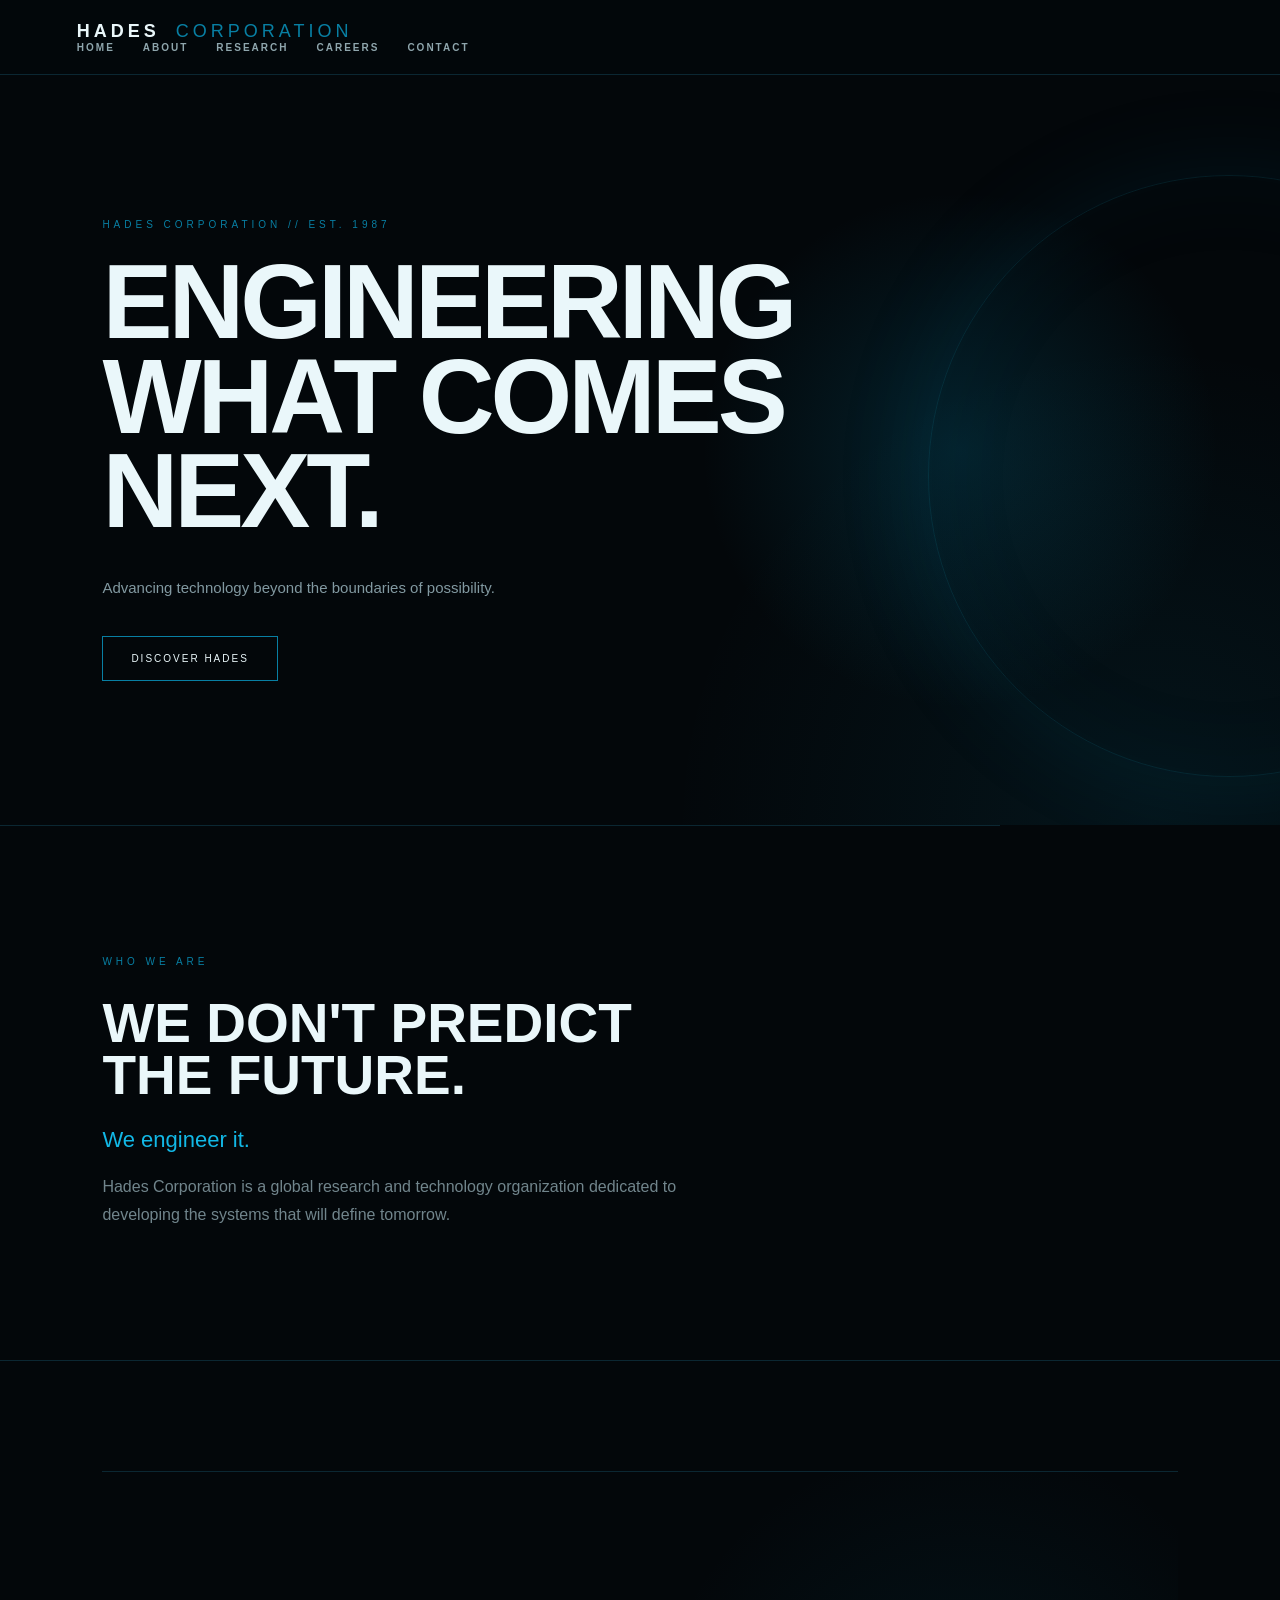
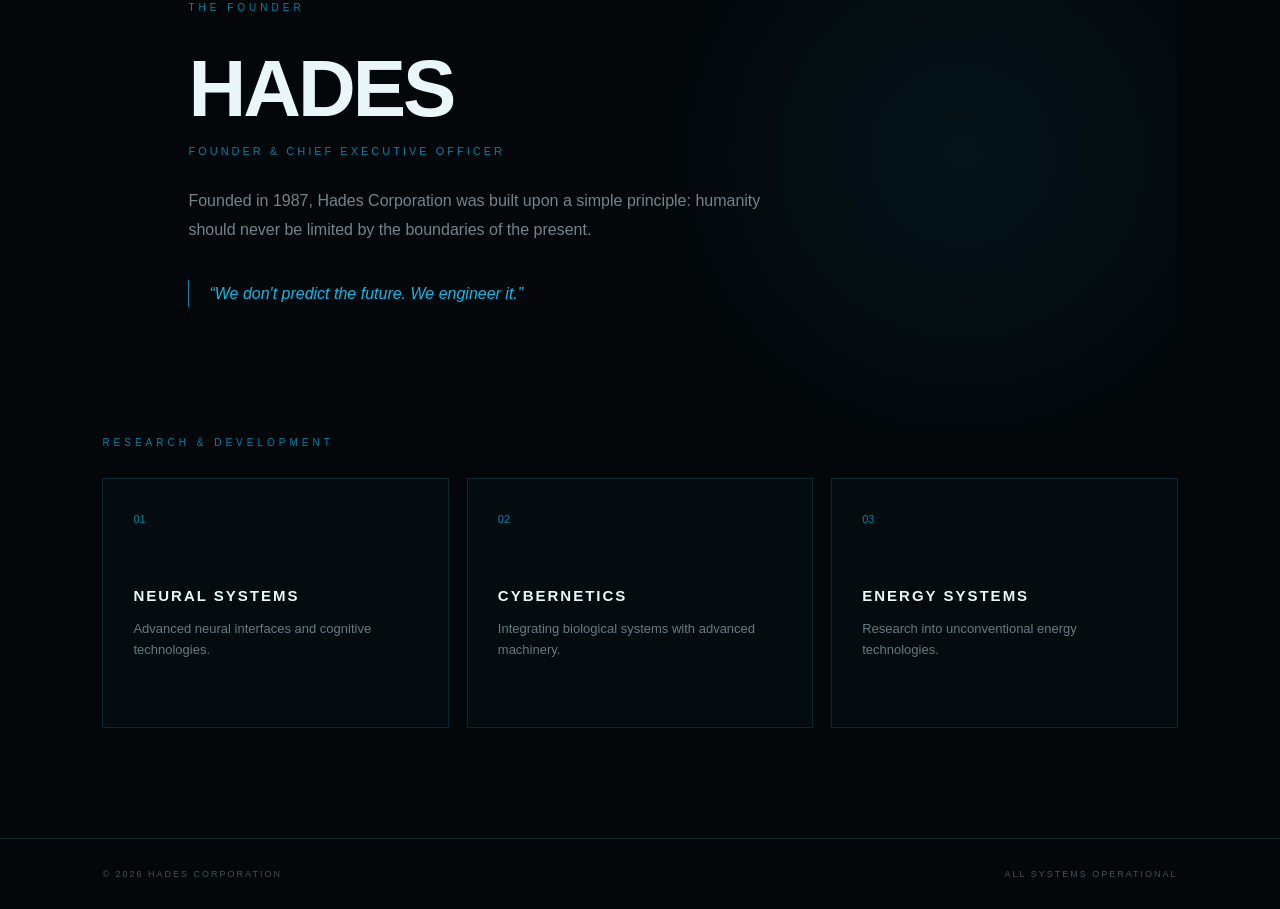
==== index.html @ 092ef847 "Update index.html" ====
<!DOCTYPE html>
<html lang="pt-BR">

<head>
    <meta charset="UTF-8">

    <meta name="viewport"
          content="width=device-width, initial-scale=1.0">

    <title>Hades Corporation</title>

    <link rel="stylesheet" href="style.css">
</head>

<body>

    <!-- CABEÇALHO -->

    <header>

        <div class="logo">
            HADES
            <span>CORPORATION</span>
        <button class="menu-button" onclick="toggleMenu()">

    ☰

</button>

<nav id="mobileMenu">
            <a href="#">HOME</a>
            <a href="about.html">ABOUT</a>
            <a href="#">RESEARCH</a>
            <a href="#">CAREERS</a>
            <a href="#">CONTACT</a>
        </nav>

    </header>


    <!-- HERO -->

    <main>

        <section class="hero">

            <div class="hero-content">

                <p class="eyebrow">
                    HADES CORPORATION // EST. 1987
                </p>

                <h1>
                    ENGINEERING<br>
                    WHAT COMES NEXT.
                </h1>

                <p class="subtitle">
                    Advancing technology beyond
                    the boundaries of possibility.
                </p>

                <a href="#" class="button">
                    DISCOVER HADES
                </a>

            </div>

        </section>


        <!-- SOBRE A EMPRESA -->

        <section class="about">

            <p class="section-title">
                WHO WE ARE
            </p>

            <h2>
                WE DON'T PREDICT<br>
                THE FUTURE.
            </h2>

            <p class="about-text">
                We engineer it.
            </p>

            <p class="description">
                Hades Corporation is a global research
                and technology organization dedicated
                to developing the systems that will
                define tomorrow.
            </p>

        </section>


        <!-- PESQUISAS -->

        <section class="research"><!-- FUNDADOR -->

<section class="founder">

    <div class="founder-info">

        <p class="section-title">
            THE FOUNDER
        </p>

        <h2>
            HADES
        </h2>

        <p class="founder-role">
            FOUNDER & CHIEF EXECUTIVE OFFICER
        </p>

        <p class="description">
            Founded in 1987, Hades Corporation was built
            upon a simple principle: humanity should never
            be limited by the boundaries of the present.
        </p>

        <p class="quote">
            “We don't predict the future.
            We engineer it.”
        </p>

    </div>

</section>

            <p class="section-title">
                RESEARCH & DEVELOPMENT
            </p>

            <div class="cards">

                <div class="card">

                    <span>01</span>

                    <h3>
                        NEURAL SYSTEMS
                    </h3>

                    <p>
                        Advanced neural interfaces
                        and cognitive technologies.
                    </p>

                </div>


                <div class="card">

                    <span>02</span>

                    <h3>
                        CYBERNETICS
                    </h3>

                    <p>
                        Integrating biological systems
                        with advanced machinery.
                    </p>

                </div>


                <div class="card">

                    <span>03</span>

                    <h3>
                        ENERGY SYSTEMS
                    </h3>

                    <p>
                        Research into unconventional
                        energy technologies.
                    </p>

                </div>

            </div>

        </section>

    </main>


    <!-- RODAPÉ -->

    <footer>

        <p>
            © 2026 HADES CORPORATION
        </p>

        <p>
            ALL SYSTEMS OPERATIONAL
        </p>

    </footer>
<script src="script.js"></script>
</body>

</html>
---- style.css ----
* {
    margin: 0;
    padding: 0;
    box-sizing: border-box;
}

body {
    background: #03070a;
    color: #eaf7fa;

    font-family: Arial, Helvetica, sans-serif;

    overflow-x: hidden;
}


/* =========================
   HEADER
========================= */

header {
    height: 75px;

    padding: 0 6%;

    display: flex;
    align-items: center;
    justify-content: space-between;

    border-bottom: 1px solid #0b2732;

    background: rgba(3, 7, 10, 0.92);
}


.logo {
    font-size: 18px;

    font-weight: bold;

    letter-spacing: 4px;

    color: #eaf7fa;
}


.logo span {
    color: #087fa3;

    font-weight: normal;

    margin-left: 7px;
}


nav {
    display: flex;

    gap: 28px;
}


nav a {
    color: #6f858d;

    text-decoration: none;

    font-size: 10px;

    letter-spacing: 2px;

    transition: 0.3s;
}


nav a:hover {
    color: #12b8e6;
}


/* =========================
   HERO
========================= */

.hero {

    min-height: 750px;

    display: flex;

    align-items: center;

    padding: 8%;

    position: relative;

    overflow: hidden;

    background:

        radial-gradient(
            circle at 75% 50%,
            rgba(8, 127, 163, 0.22),
            transparent 25%
        ),

        radial-gradient(
            circle at 90% 100%,
            rgba(18, 184, 230, 0.08),
            transparent 35%
        ),

        #03070a;
}


/* brilho submarino */

.hero::before {

    content: "";

    position: absolute;

    width: 600px;

    height: 600px;

    right: -250px;

    top: 100px;

    border-radius: 50%;

    border: 1px solid rgba(18, 184, 230, 0.12);

    box-shadow:

        0 0 100px
        rgba(8, 127, 163, 0.12),

        inset 0 0 100px
        rgba(8, 127, 163, 0.05);
}


.hero-content {

    max-width: 850px;

    position: relative;

    z-index: 2;
}


.eyebrow {

    color: #087fa3;

    font-size: 10px;

    letter-spacing: 4px;

    margin-bottom: 25px;
}


h1 {

    font-size: clamp(
        48px,
        9vw,
        105px
    );

    line-height: 0.9;

    letter-spacing: -4px;

    color: #eaf7fa;

    margin-bottom: 35px;
}


.subtitle {

    color: #8299a1;

    max-width: 500px;

    font-size: 15px;

    line-height: 1.8;
}


/* =========================
   BOTÃO
========================= */

.button {

    display: inline-block;

    margin-top: 35px;

    padding: 16px 28px;

    border: 1px solid #087fa3;

    color: #eaf7fa;

    text-decoration: none;

    font-size: 10px;

    letter-spacing: 2px;

    transition: 0.3s;
}


.button:hover {

    background: #087fa3;

    box-shadow:
        0 0 25px
        rgba(18, 184, 230, 0.25);
}


/* =========================
   ABOUT
========================= */

.about {

    padding: 130px 8%;

    border-top: 1px solid #0b2732;

    max-width: 1000px;
}


.section-title {

    color: #087fa3;

    font-size: 10px;

    letter-spacing: 4px;

    margin-bottom: 30px;
}


.about h2 {

    font-size: 55px;

    line-height: 0.95;

    margin-bottom: 25px;
}


.about-text {

    color: #12b8e6;

    font-size: 22px;

    margin-bottom: 20px;
}


.description {

    color: #71858c;

    max-width: 600px;

    line-height: 1.8;
}


/* =========================
   RESEARCH
========================= */

.research {

    padding: 110px 8%;

    border-top: 1px solid #0b2732;
}


.cards {

    display: grid;

    grid-template-columns:
        repeat(3, 1fr);

    gap: 18px;
}


.card {

    min-height: 250px;

    padding: 30px;

    background: #050c10;

    border: 1px solid #0b2732;

    transition: 0.3s;
}


.card:hover {

    border-color: #087fa3;

    transform: translateY(-4px);

    box-shadow:
        0 10px 40px
        rgba(0, 80, 110, 0.12);
}


.card span {

    color: #087fa3;

    font-size: 11px;
}


.card h3 {

    margin-top: 60px;

    font-size: 15px;

    letter-spacing: 2px;
}


.card p {

    color: #657a82;

    font-size: 13px;

    line-height: 1.6;

    margin-top: 15px;
}


/* =========================
   FOOTER
========================= */

footer {

    padding: 30px 8%;

    border-top: 1px solid #0b2732;

    display: flex;

    justify-content: space-between;

    color: #40545b;

    font-size: 9px;

    letter-spacing: 2px;
}


/* =========================
   CELULAR
========================= */

@media (max-width: 700px) {

    header {

        height: 65px;

        padding: 0 5%;
    }


    .hero {

        min-height: 700px;

        padding: 10% 7%;
    }


    h1 {

        font-size: 52px;

        letter-spacing: -2px;
    }


    .about {

        padding: 100px 7%;
    }


    .about h2 {

        font-size: 40px;
    }


    .research {

        padding: 90px 7%;
    }


    .cards {

        grid-template-columns: 1fr;
    }


    footer {

        padding: 25px 7%;

        flex-direction: column;

        gap: 12px;
    }

}
/* =========================
   FOUNDER
========================= */

.founder {

    padding: 130px 8%;

    border-top: 1px solid #0b2732;

    min-height: 500px;

    display: flex;

    align-items: center;

    background:
        radial-gradient(
            circle at 80% 50%,
            rgba(8, 127, 163, 0.10),
            transparent 35%
        );
}


.founder-info {

    max-width: 650px;
}


.founder h2 {

    font-size: 80px;

    letter-spacing: -3px;

    margin-bottom: 10px;
}


.founder-role {

    color: #087fa3;

    font-size: 11px;

    letter-spacing: 3px;

    margin-bottom: 30px;
}


.quote {

    margin-top: 35px;

    padding-left: 20px;

    border-left: 1px solid #087fa3;

    color: #12b8e6;

    font-style: italic;

    line-height: 1.7;
}


@media (max-width: 700px) {

    .founder {

        padding: 100px 7%;
    }


    .founder h2 {

        font-size: 60px;
    }

}
/* =========================
   ABOUT PAGE
========================= */

.about-page {

    min-height: 650px;

    display: flex;

    align-items: center;

    padding: 10% 8%;

    background:

        radial-gradient(
            circle at 80% 40%,
            rgba(8, 127, 163, 0.16),
            transparent 30%
        ),

        #03070a;
}


.about-page-content {

    max-width: 850px;
}


.about-page h1 {

    font-size: clamp(
        55px,
        9vw,
        105px
    );

    line-height: .9;

    letter-spacing: -4px;

    margin-bottom: 40px;
}


.about-intro {

    max-width: 600px;

    color: #81969e;

    font-size: 17px;

    line-height: 1.8;
}


.about-highlight {

    max-width: 650px;

    margin-top: 25px;

    color: #12b8e6;

    font-size: 20px;

    line-height: 1.6;
}


/* =========================
   HISTORY
========================= */

.history {

    padding: 120px 8%;

    border-top: 1px solid #0b2732;

    max-width: 950px;
}


.history h2 {

    font-size: 50px;

    margin-bottom: 35px;

    letter-spacing: -2px;
}


.history p:not(.section-title) {

    max-width: 650px;

    color: #71858c;

    line-height: 1.8;

    margin-bottom: 20px;
}


/* =========================
   MISSION
========================= */

.mission {

    padding: 120px 8%;

    border-top: 1px solid #0b2732;

    display: grid;

    grid-template-columns:
        1fr 1fr;

    gap: 80px;

    background: #050c10;
}


.mission h2 {

    font-size: 50px;

    line-height: .95;

    letter-spacing: -2px;
}


.mission-text {

    max-width: 500px;

    color: #81969e;

    line-height: 1.8;

    font-size: 16px;
}


.mission-text p + p {

    margin-top: 25px;

    color: #12b8e6;
}


/* =========================
   MOBILE
========================= */

@media (max-width: 700px) {

    .about-page {

        min-height: 600px;

        padding: 100px 7%;
    }


    .about-page h1 {

        font-size: 58px;

        letter-spacing: -2px;
    }


    .history {

        padding: 90px 7%;
    }


    .history h2 {

        font-size: 38px;
    }


    .mission {

        padding: 90px 7%;

        grid-template-columns: 1fr;

        gap: 45px;
    }


    .mission h2 {

        font-size: 40px;
    }

}
/* =========================
   MOBILE MENU
========================= */

.menu-button {

    display: block;

    background: transparent;

    border: 1px solid #087fa3;

    color: #12b8e6;

    font-size: 22px;

    width: 42px;

    height: 42px;

    cursor: pointer;

    z-index: 20;
}


#mobileMenu {

    display: none;

    position: absolute;

    top: 75px;

    right: 5%;

    width: 220px;

    padding: 20px;

    background: #050c10;

    border: 1px solid #087fa3;

    z-index: 10;
}


#mobileMenu a {

    display: block;

    padding: 15px 5px;

    color: #8fa6ad;

    text-decoration: none;

    font-size: 10px;

    letter-spacing: 2px;

    border-bottom: 1px solid #0b2732;
}


#mobileMenu a:hover {

    color: #12b8e6;
}


/* =========================
   DESKTOP
========================= */

@media (min-width: 701px) {

    .menu-button {
        display: none;
    }

    #mobileMenu {
        display: flex;

        position: static;

        width: auto;

        padding: 0;

        background: transparent;

        border: none;

        gap: 28px;
    }

    #mobileMenu a {
        border: none;
        padding: 0;
    }

}


/* =========================
   MOBILE
========================= */

@media (max-width: 700px) {

    header {
        position: relative;
    }

}
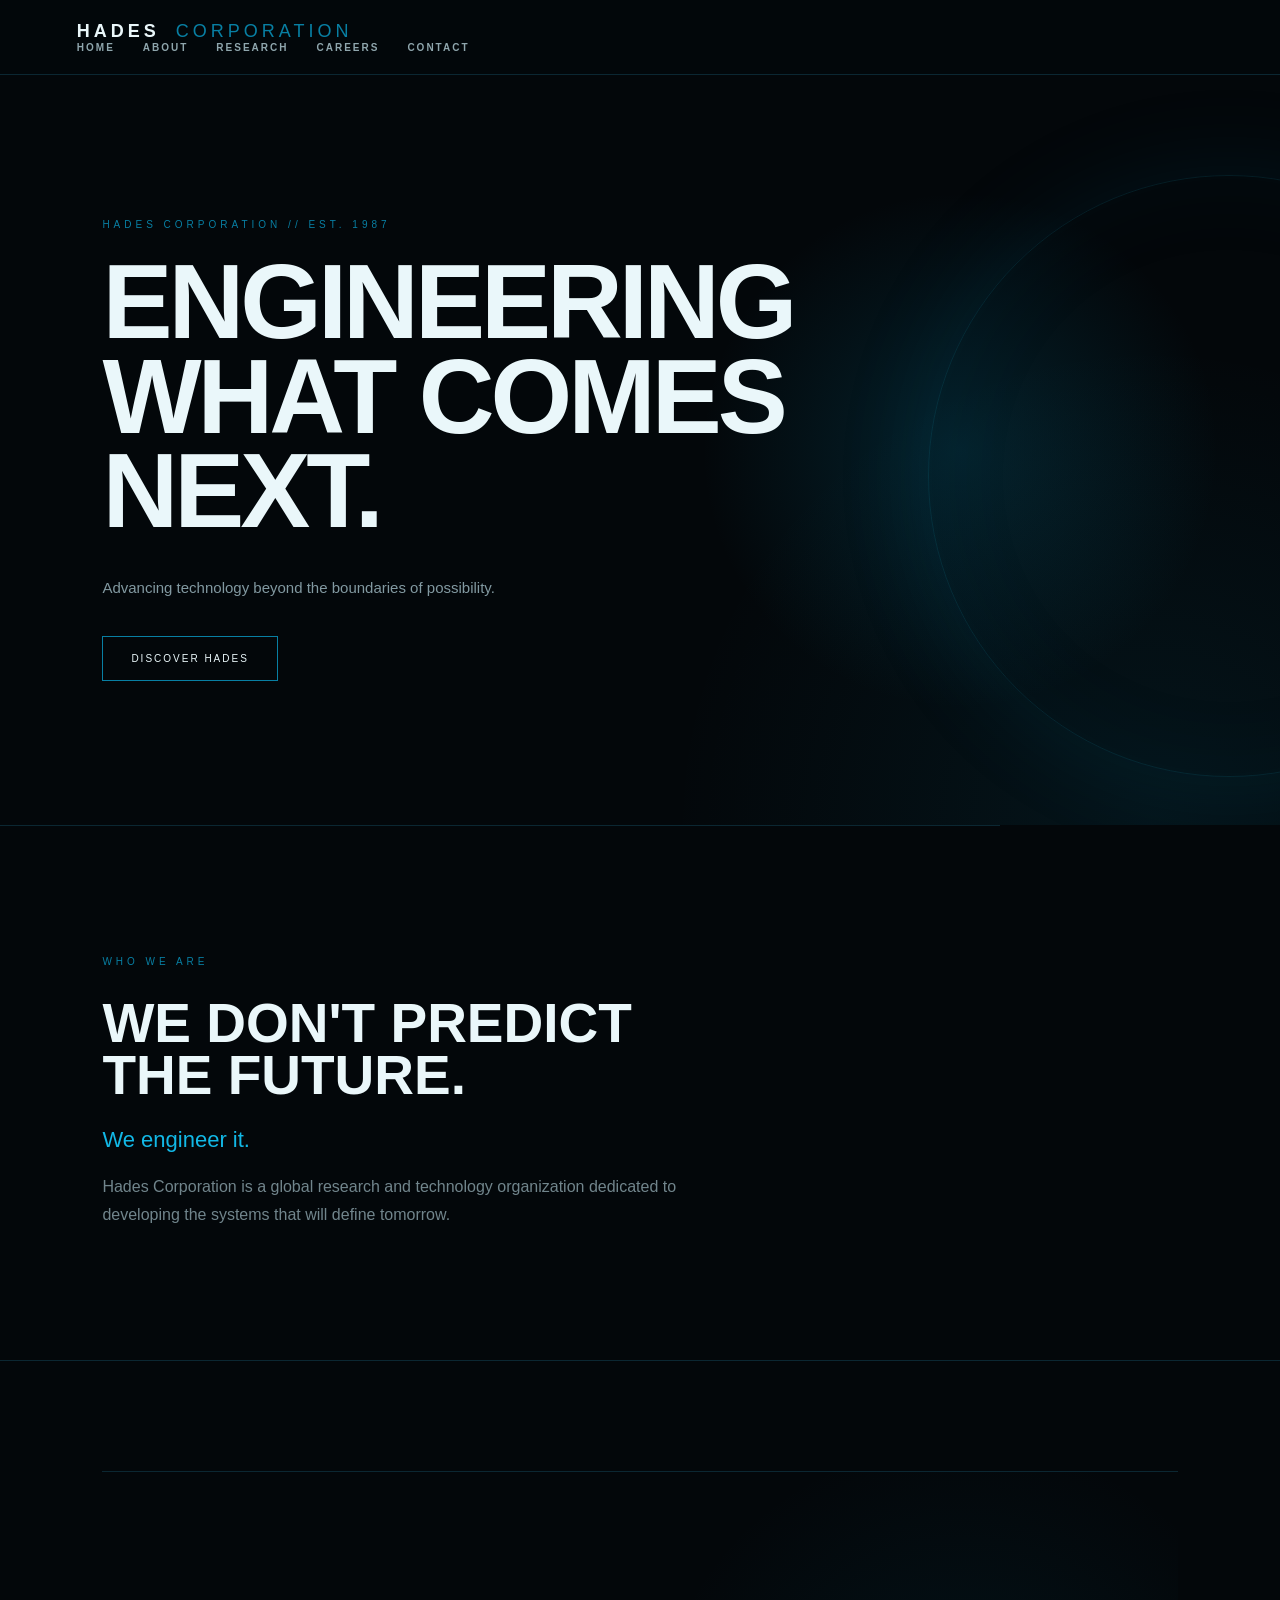
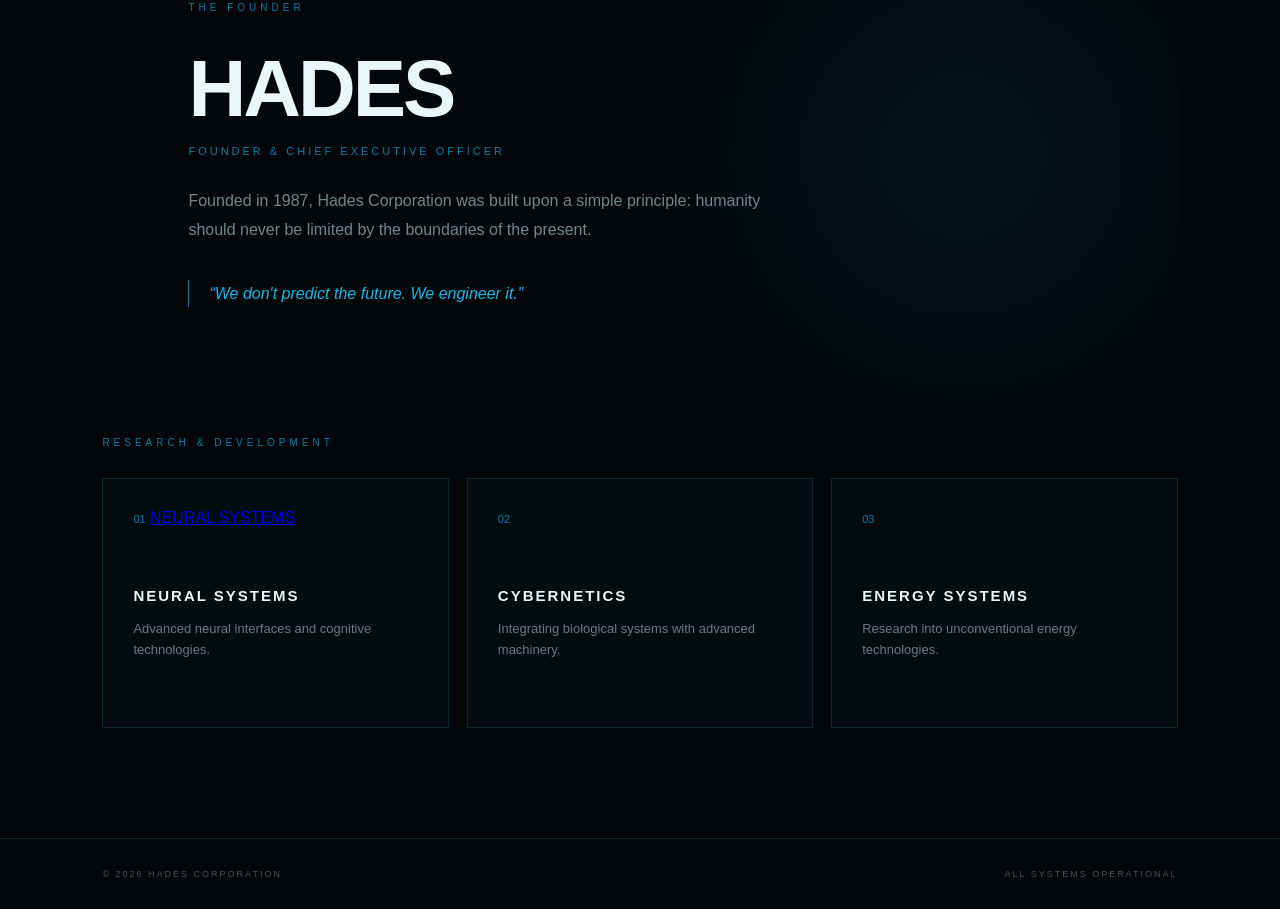
==== commit 70b411c2: "Update index.html" ====
--- a/index.html
+++ b/index.html
@@ -30,7 +30,7 @@
 <nav id="mobileMenu">
             <a href="#">HOME</a>
             <a href="about.html">ABOUT</a>
-            <a href="#">RESEARCH</a>
+            <a href="research.html">RESEARCH</a>
             <a href="#">CAREERS</a>
             <a href="#">CONTACT</a>
         </nav>
@@ -141,10 +141,12 @@
 
                     <span>01</span>
 
+                    <a href="neural.html">NEURAL SYSTEMS</a>
+        
                     <h3>
                         NEURAL SYSTEMS
                     </h3>
-
+                </a>
                     <p>
                         Advanced neural interfaces
                         and cognitive technologies.
--- a/style.css
+++ b/style.css
@@ -860,7 +860,834 @@
 @media (max-width: 700px) {
 
     header {
-        position: relative;
-    }
-
-}
+        position: header {
+    display: flex !important;
+    flex-direction: row !important;
+    align-items: center !important;
+    justify-content: space-between !important;
+    flex-wrap: nowrap !important;
+}
+
+.logo {
+    display: block !important;
+    white-space: nowrap !important;
+}
+
+.menu-button {
+    display: flex !important;
+    align-items: center !important;
+    justify-content: center !important;
+    flex-shrink: 0 !important;
+    margin-left: auto !
+
+  /* =========================
+   RESEARCH HERO
+========================= */
+
+.research-hero {
+
+    min-height: 600px;
+
+    display: flex;
+
+    align-items: center;
+
+    padding: 100px 8%;
+
+    border-bottom: 1px solid #0b2732;
+
+    background:
+
+        radial-gradient(
+            circle at 75% 50%,
+            rgba(8, 127, 163, 0.14),
+            transparent 30%
+        );
+
+}
+
+
+.research-hero h1 {
+
+    font-size: clamp(
+        55px,
+        9vw,
+        105px
+    );
+
+    line-height: .9;
+
+    letter-spacing: -4px;
+
+    margin-bottom: 35px;
+
+}
+
+
+.research-hero p:not(.section-title) {
+
+    max-width: 600px;
+
+    color: #81969e;
+
+    line-height: 1.8;
+
+}
+
+
+/* =========================
+   RESEARCH LIST
+========================= */
+
+.research-list {
+
+    padding: 120px 8%;
+
+}
+
+
+.research-project {
+
+    display: grid;
+
+    grid-template-columns: 100px 1fr;
+
+    gap: 40px;
+
+    padding: 55px 0;
+
+    border-top: 1px solid #0b2732;
+
+}
+
+
+.project-number {
+
+    color: #087fa3;
+
+    font-size: 13px;
+
+    letter-spacing: 2px;
+
+}
+
+
+.research-project h2 {
+
+    font-size: 30px;
+
+    letter-spacing: 2px;
+
+    margin-bottom: 10px;
+
+}
+
+
+.research-project p {
+
+    max-width: 650px;
+
+    color: #71858c;
+
+    line-height: 1.8;
+
+}
+
+
+.project-status {
+
+    color: #087fa3 !important;
+
+    font-size: 9px;
+
+    letter-spacing: 2px;
+
+    margin-bottom: 20px;
+
+}
+
+
+/* =========================
+   CLASSIFIED
+========================= */
+
+.classified {
+
+    padding: 120px 8%;
+
+    border-top: 1px solid #0b2732;
+
+    background: #020608;
+
+}
+
+
+.classified-box {
+
+    max-width: 700px;
+
+    padding: 45px;
+
+    border: 1px solid #0b2732;
+
+    background: #050c10;
+
+}
+
+
+.classified-label {
+
+    color: #087fa3;
+
+    font-size: 9px;
+
+    letter-spacing: 3px;
+
+}
+
+
+.classified-box h2 {
+
+    font-size: 35px;
+
+    letter-spacing: 5px;
+
+    margin: 20px 0;
+
+}
+
+
+.classified-box p {
+
+    color: #586e76;
+
+    font-size: 11px;
+
+    letter-spacing: 2px;
+
+    margin-bottom: 10px;
+
+}
+
+
+.access-button {
+
+    margin-top: 25px;
+
+    padding: 14px 25px;
+
+    background: transparent;
+
+    border: 1px solid #087fa3;
+
+    color: #12b8e6;
+
+    letter-spacing: 2px;
+
+    font-size: 9px;
+
+    cursor: pointer;
+
+}
+
+
+.access-button:hover {
+
+    background: #087fa3;
+
+    color: #ffffff;
+
+}
+
+
+/* =========================
+   MOBILE RESEARCH
+========================= */
+
+@media (max-width: 700px) {
+
+    .research-hero {
+
+        min-height: 600px;
+
+        padding: 90px 7%;
+
+    }
+
+
+    .research-hero h1 {
+
+        font-size: 55px;
+
+        letter-spacing: -2px;
+
+    }
+
+
+    .research-list {
+
+        padding: 90px 7%;
+
+    }
+
+
+    .research-project {
+
+        grid-template-columns: 1fr;
+
+        gap: 20px;
+
+        padding: 45px 0;
+
+    }
+
+
+    .research-project h2 {
+
+        font-size: 25px;
+
+    }
+
+
+    .classified {
+
+        padding: 90px 7%;
+
+    }
+
+
+    .classified-box {
+
+        padding: 30px;
+
+    }
+
+}      
+
+    /* =========================================
+   NEURAL SYSTEMS
+========================================= */
+
+.neural-hero {
+
+    min-height: 650px;
+
+    display: flex;
+
+    align-items: center;
+
+    padding: 100px 8%;
+
+    border-bottom: 1px solid #0b2732;
+
+    background:
+        radial-gradient(
+            circle at 80% 50%,
+            rgba(8, 127, 163, 0.18),
+            transparent 32%
+        );
+
+}
+
+
+.neural-hero h1 {
+
+    font-size: clamp(52px, 9vw, 105px);
+
+    line-height: .88;
+
+    letter-spacing: -4px;
+
+    margin: 25px 0 35px;
+
+}
+
+
+.neural-intro {
+
+    max-width: 600px;
+
+    color: #81969e;
+
+    line-height: 1.8;
+
+    font-size: 15px;
+
+}
+
+
+/* =========================================
+   ABOUT THE DIVISION
+========================================= */
+
+.neural-about {
+
+    padding: 120px 8%;
+
+    max-width: 1000px;
+
+}
+
+
+.neural-about h2 {
+
+    font-size: 42px;
+
+    letter-spacing: 2px;
+
+    margin: 25px 0;
+
+}
+
+
+.neural-about p:not(.section-title) {
+
+    max-width: 750px;
+
+    color: #71858c;
+
+    line-height: 1.9;
+
+    margin-bottom: 20px;
+
+}
+
+
+/* =========================================
+   RESEARCH PROJECTS
+========================================= */
+
+.neural-projects {
+
+    padding: 120px 8%;
+
+    border-top: 1px solid #0b2732;
+
+}
+
+
+.neural-project {
+
+    display: grid;
+
+    grid-template-columns: 90px 1fr;
+
+    gap: 40px;
+
+    padding: 60px 0;
+
+    border-top: 1px solid #0b2732;
+
+}
+
+
+.neural-number {
+
+    color: #087fa3;
+
+    font-size: 13px;
+
+    letter-spacing: 3px;
+
+}
+
+
+.neural-project h2 {
+
+    font-size: 30px;
+
+    letter-spacing: 2px;
+
+    margin-bottom: 12px;
+
+}
+
+
+.neural-project p {
+
+    max-width: 700px;
+
+    color: #71858c;
+
+    line-height: 1.8;
+
+}
+
+
+.neural-project .project-status {
+
+    color: #087fa3;
+
+    font-size: 9px;
+
+    letter-spacing: 2px;
+
+    margin-bottom: 25px;
+
+}
+
+
+/* =========================================
+   TECHNICAL DATA
+========================================= */
+
+.technical-data {
+
+    display: flex;
+
+    gap: 35px;
+
+    margin-top: 30px;
+
+    padding-top: 20px;
+
+    border-top: 1px solid #0b2732;
+
+    color: #12b8e6;
+
+    font-size: 9px;
+
+    letter-spacing: 2px;
+
+}
+
+
+.warning-data {
+
+    display: flex;
+
+    justify-content: space-between;
+
+    max-width: 600px;
+
+    margin-top: 15px;
+
+    padding: 13px 15px;
+
+    border: 1px solid #0b2732;
+
+    background: #03080b;
+
+    color: #61777f;
+
+    font-size: 9px;
+
+    letter-spacing: 2px;
+
+}
+
+
+.warning-data span {
+
+    color: #087fa3;
+
+}
+
+
+/* =========================================
+   RESEARCH QUOTE
+========================================= */
+
+.research-quote {
+
+    margin-top: 30px;
+
+    padding-left: 25px;
+
+    border-left: 2px solid #087fa3;
+
+    color: #a0b4ba !important;
+
+    font-style: italic;
+
+}
+
+
+/* =========================================
+   RESEARCHER NOTES
+========================================= */
+
+.researcher-notes {
+
+    padding: 120px 8%;
+
+    border-top: 1px solid #0b2732;
+
+    background: #020608;
+
+}
+
+
+.researcher-notes h2 {
+
+    font-size: 42px;
+
+    margin: 25px 0 60px;
+
+}
+
+
+.researcher-comment {
+
+    max-width: 800px;
+
+    padding: 35px 0;
+
+    border-top: 1px solid #0b2732;
+
+}
+
+
+.researcher-comment h3 {
+
+    margin-bottom: 7px;
+
+    letter-spacing: 2px;
+
+}
+
+
+.researcher-comment span {
+
+    color: #087fa3;
+
+    font-size: 9px;
+
+    letter-spacing: 2px;
+
+}
+
+
+.researcher-comment p {
+
+    margin-top: 20px;
+
+    max-width: 700px;
+
+    color: #71858c;
+
+    line-height: 1.9;
+
+}
+
+
+/* =========================================
+   ANOMALOUS COMMENT
+========================================= */
+
+.researcher-comment.anomalous {
+
+    border-left: 2px solid #087fa3;
+
+    padding-left: 25px;
+
+}
+
+
+.researcher-comment.anomalous p {
+
+    color: #b8d0d6;
+
+}
+
+
+.removed {
+
+    display: inline-block;
+
+    margin-top: 20px;
+
+    padding: 8px 12px;
+
+    border: 1px solid #172c33;
+
+    color: #40555c;
+
+    font-size: 8px;
+
+    letter-spacing: 2px;
+
+}
+
+
+/* =========================================
+   ARCHIVE
+========================================= */
+
+.neural-archive {
+
+    padding: 120px 8%;
+
+    border-top: 1px solid #0b2732;
+
+}
+
+
+.archive-table {
+
+    margin-top: 50px;
+
+    border-top: 1px solid #0b2732;
+
+}
+
+
+.archive-row {
+
+    display: grid;
+
+    grid-template-columns: 100px 1fr 150px;
+
+    gap: 20px;
+
+    padding: 20px 0;
+
+    border-bottom: 1px solid #0b2732;
+
+    color: #71858c;
+
+    font-size: 9px;
+
+    letter-spacing: 1.5px;
+
+}
+
+
+.archive-row span:first-child {
+
+    color: #087fa3;
+
+}
+
+
+.classified-row {
+
+    color: #46585e;
+
+}
+
+
+.classified-row span:last-child {
+
+    color: #087fa3;
+
+}
+
+
+/* =========================================
+   MOBILE
+========================================= */
+
+@media (max-width: 700px) {
+
+
+    .neural-hero {
+
+        min-height: 600px;
+
+        padding: 90px 7%;
+
+    }
+
+
+    .neural-hero h1 {
+
+        font-size: 55px;
+
+        letter-spacing: -2px;
+
+    }
+
+
+    .neural-intro {
+
+        font-size: 14px;
+
+    }
+
+
+    .neural-about {
+
+        padding: 90px 7%;
+
+    }
+
+
+    .neural-about h2 {
+
+        font-size: 34px;
+
+    }
+
+
+    .neural-projects {
+
+        padding: 90px 7%;
+
+    }
+
+
+    .neural-project {
+
+        grid-template-columns: 1fr;
+
+        gap: 15px;
+
+        padding: 45px 0;
+
+    }
+
+
+    .neural-project h2 {
+
+        font-size: 25px;
+
+    }
+
+
+    .technical-data {
+
+        flex-direction: column;
+
+        gap: 12px;
+
+    }
+
+
+    .researcher-notes {
+
+        padding: 90px 7%;
+
+    }
+
+
+    .researcher-notes h2 {
+
+        font-size: 34px;
+
+    }
+
+
+    .researcher-comment {
+
+        padding: 30px 0;
+
+    }
+
+
+    .neural-archive {
+
+        padding: 90px 7%;
+
+        overflow-x: auto;
+
+    }
+
+
+    .archive-table {
+
+        min-width: 600px;
+
+    }
+
+}
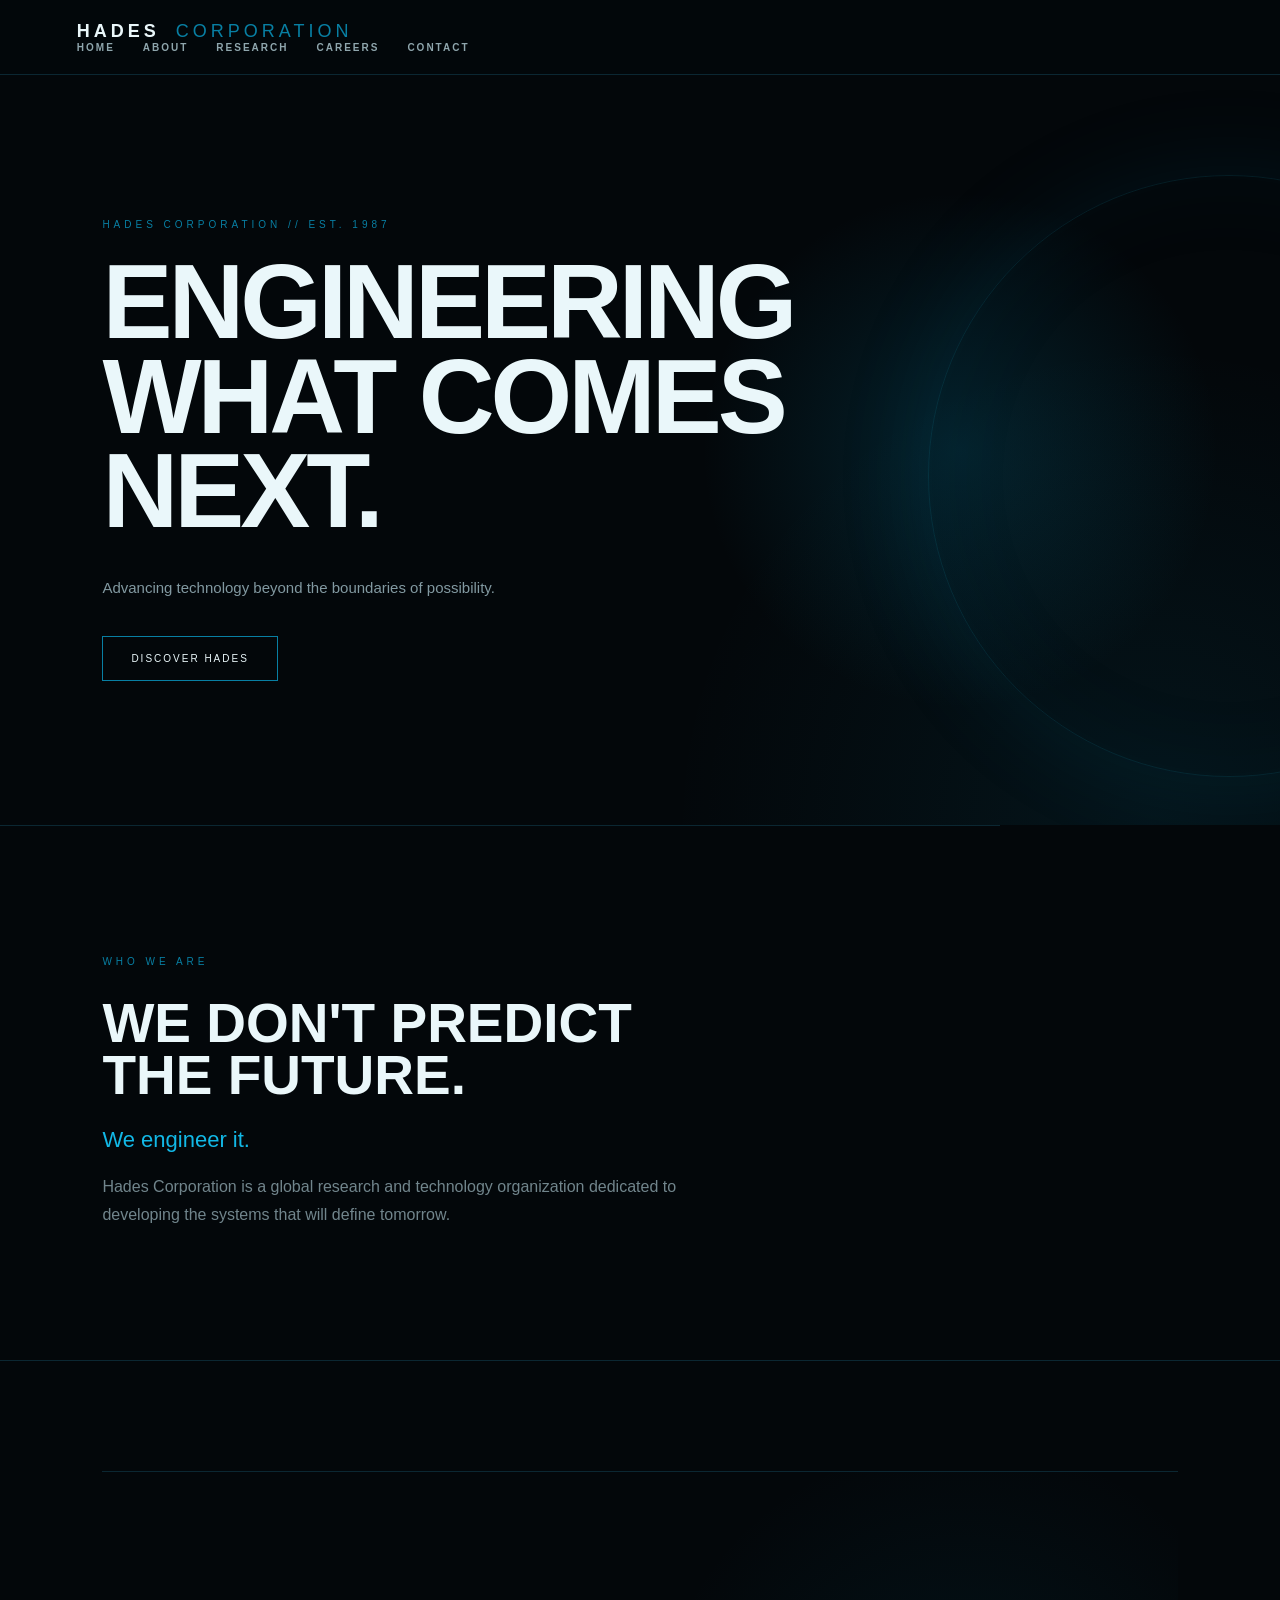
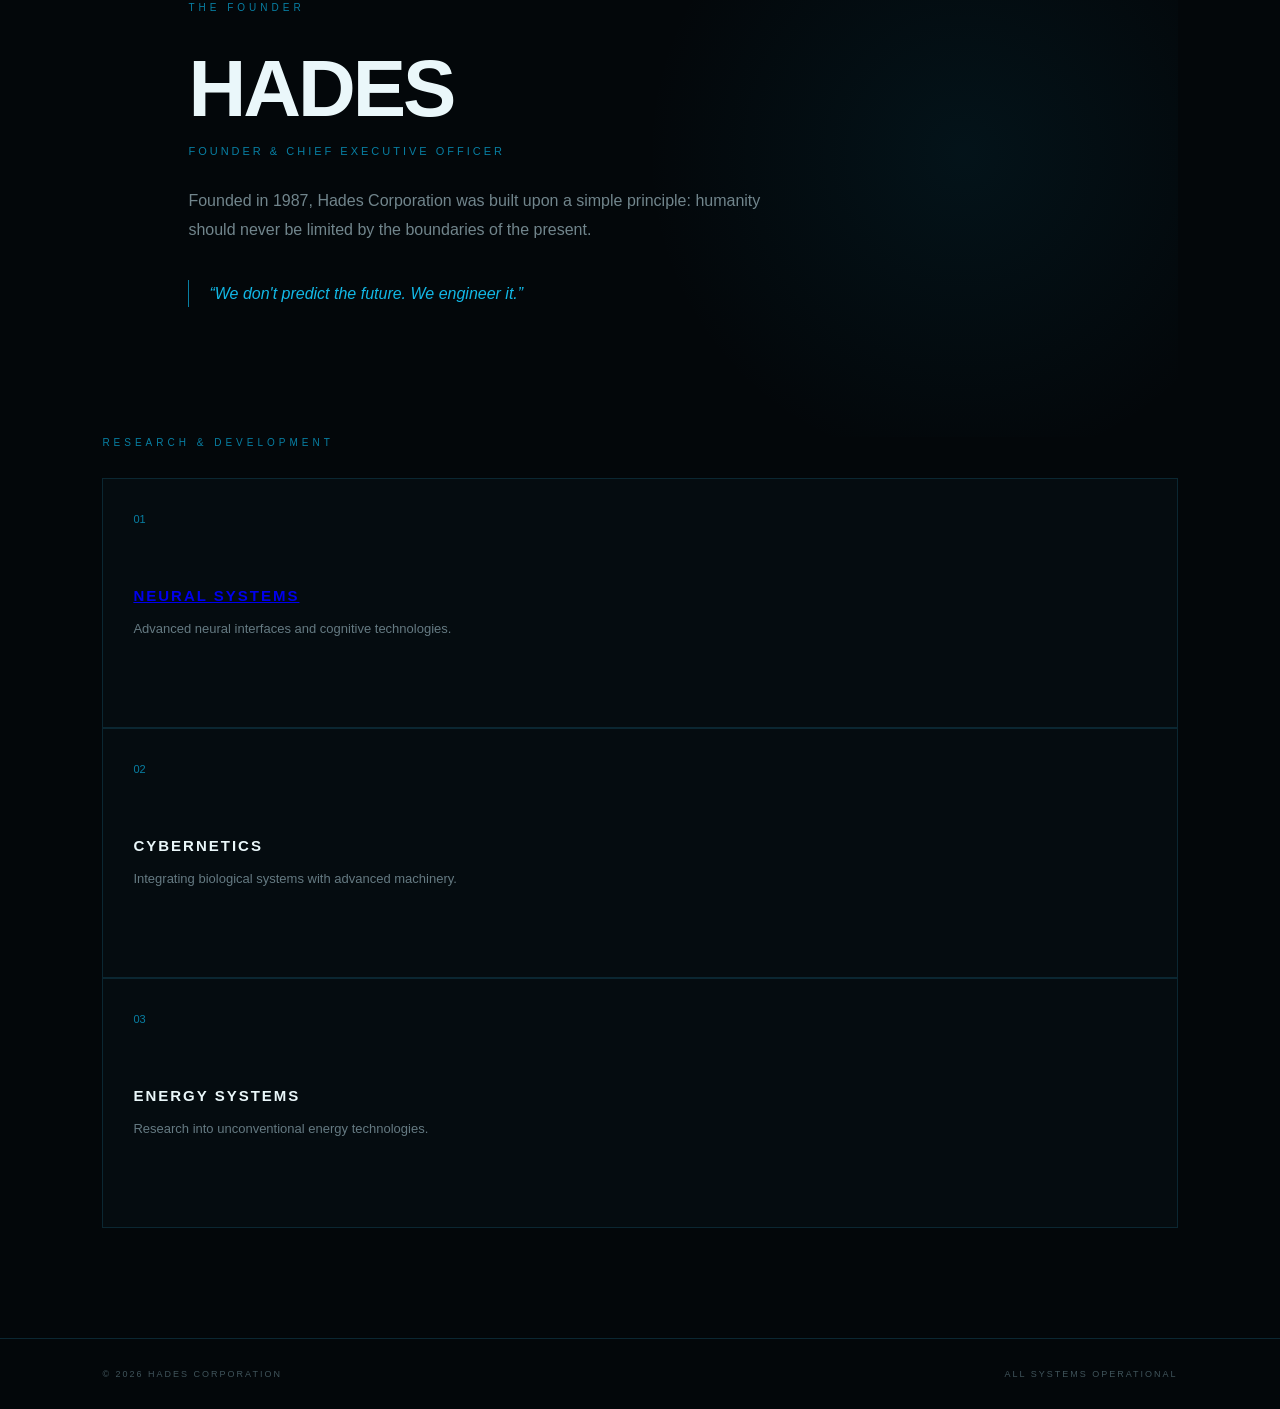
==== commit 8a56b6ff: "Update index.html" ====
--- a/index.html
+++ b/index.html
@@ -135,24 +135,24 @@
                 RESEARCH & DEVELOPMENT
             </p>
 
-            <div class="cards">
-
-                <div class="card">
-
-                    <span>01</span>
-
-                    <a href="neural.html">NEURAL SYSTEMS</a>
-        
-                    <h3>
-                        NEURAL SYSTEMS
-                    </h3>
-                </a>
-                    <p>
-                        Advanced neural interfaces
-                        and cognitive technologies.
-                    </p>
-
-                </div>
+            <div class="card">
+
+    <span>01</span>
+
+    <a href="neural.html">
+
+        <h3>
+            NEURAL SYSTEMS
+        </h3>
+
+    </a>
+
+    <p>
+        Advanced neural interfaces
+        and cognitive technologies.
+    </p>
+
+</div>
 
 
                 <div class="card">
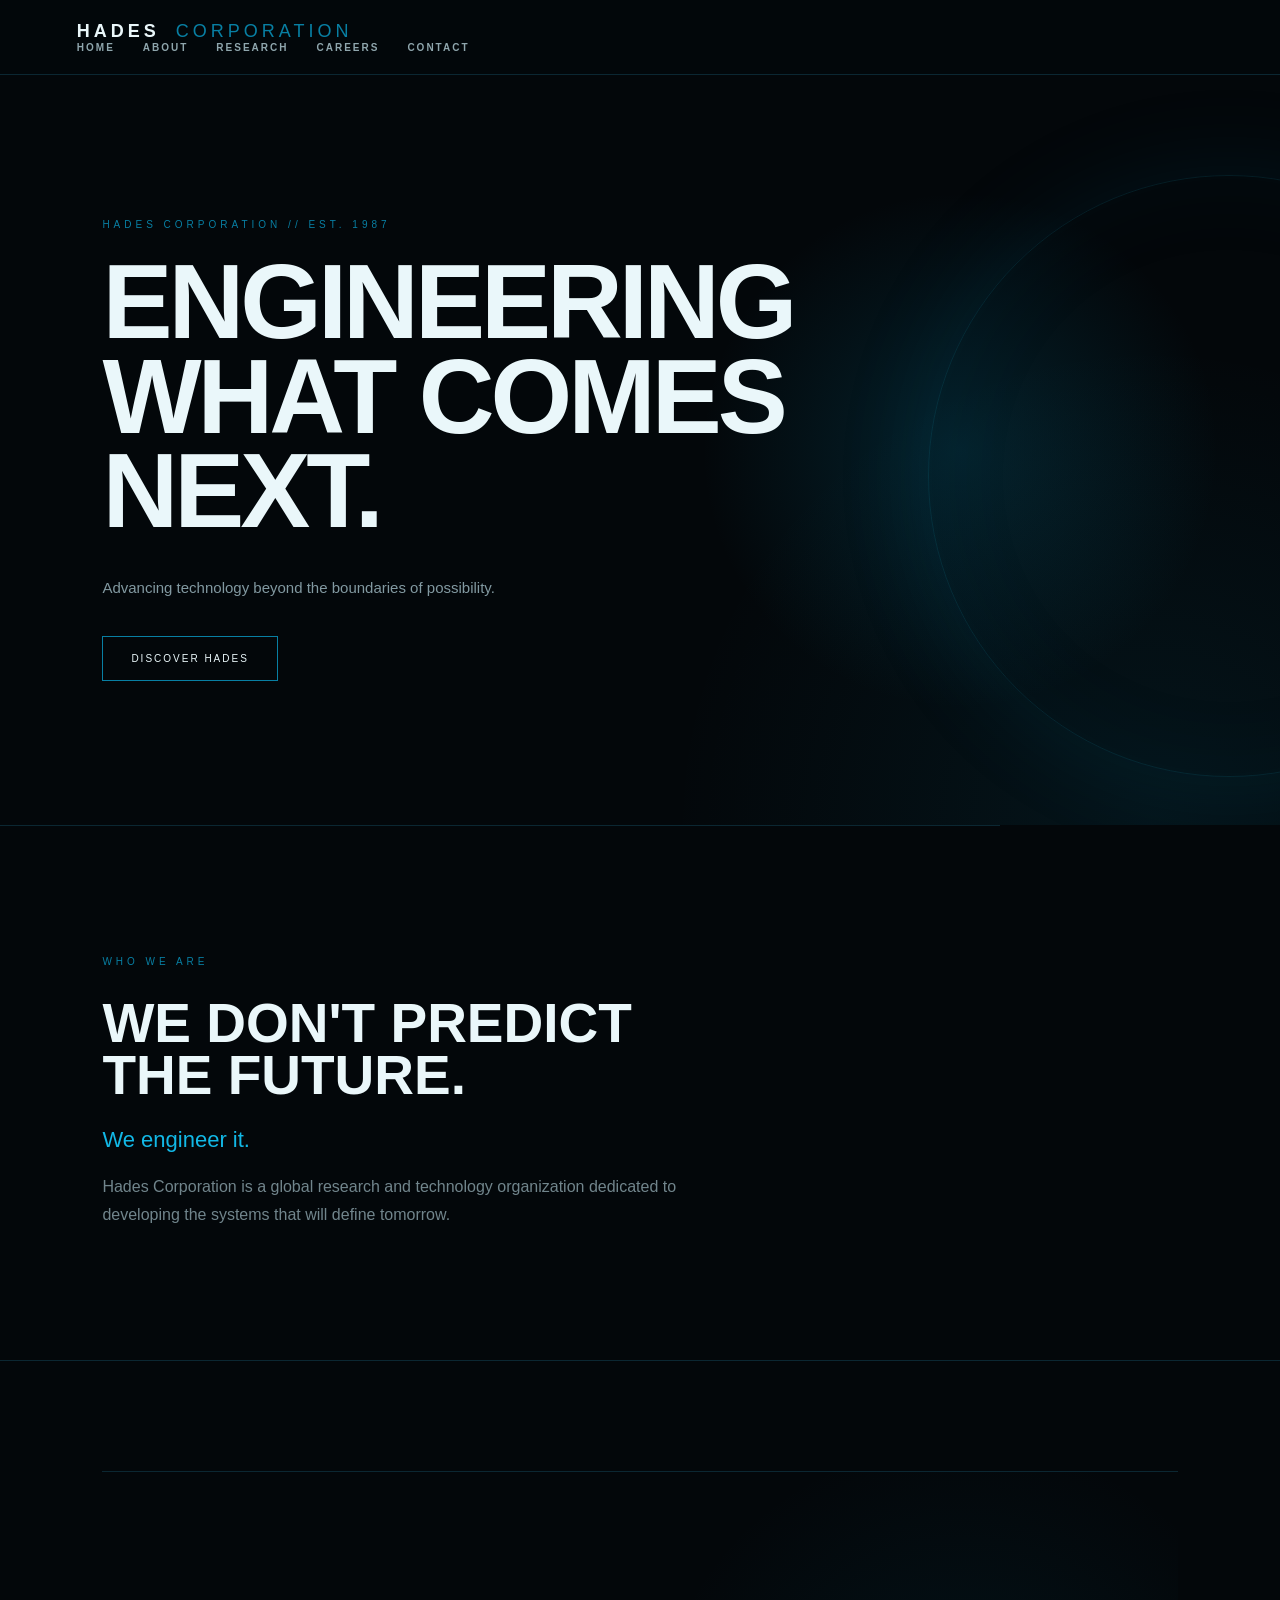
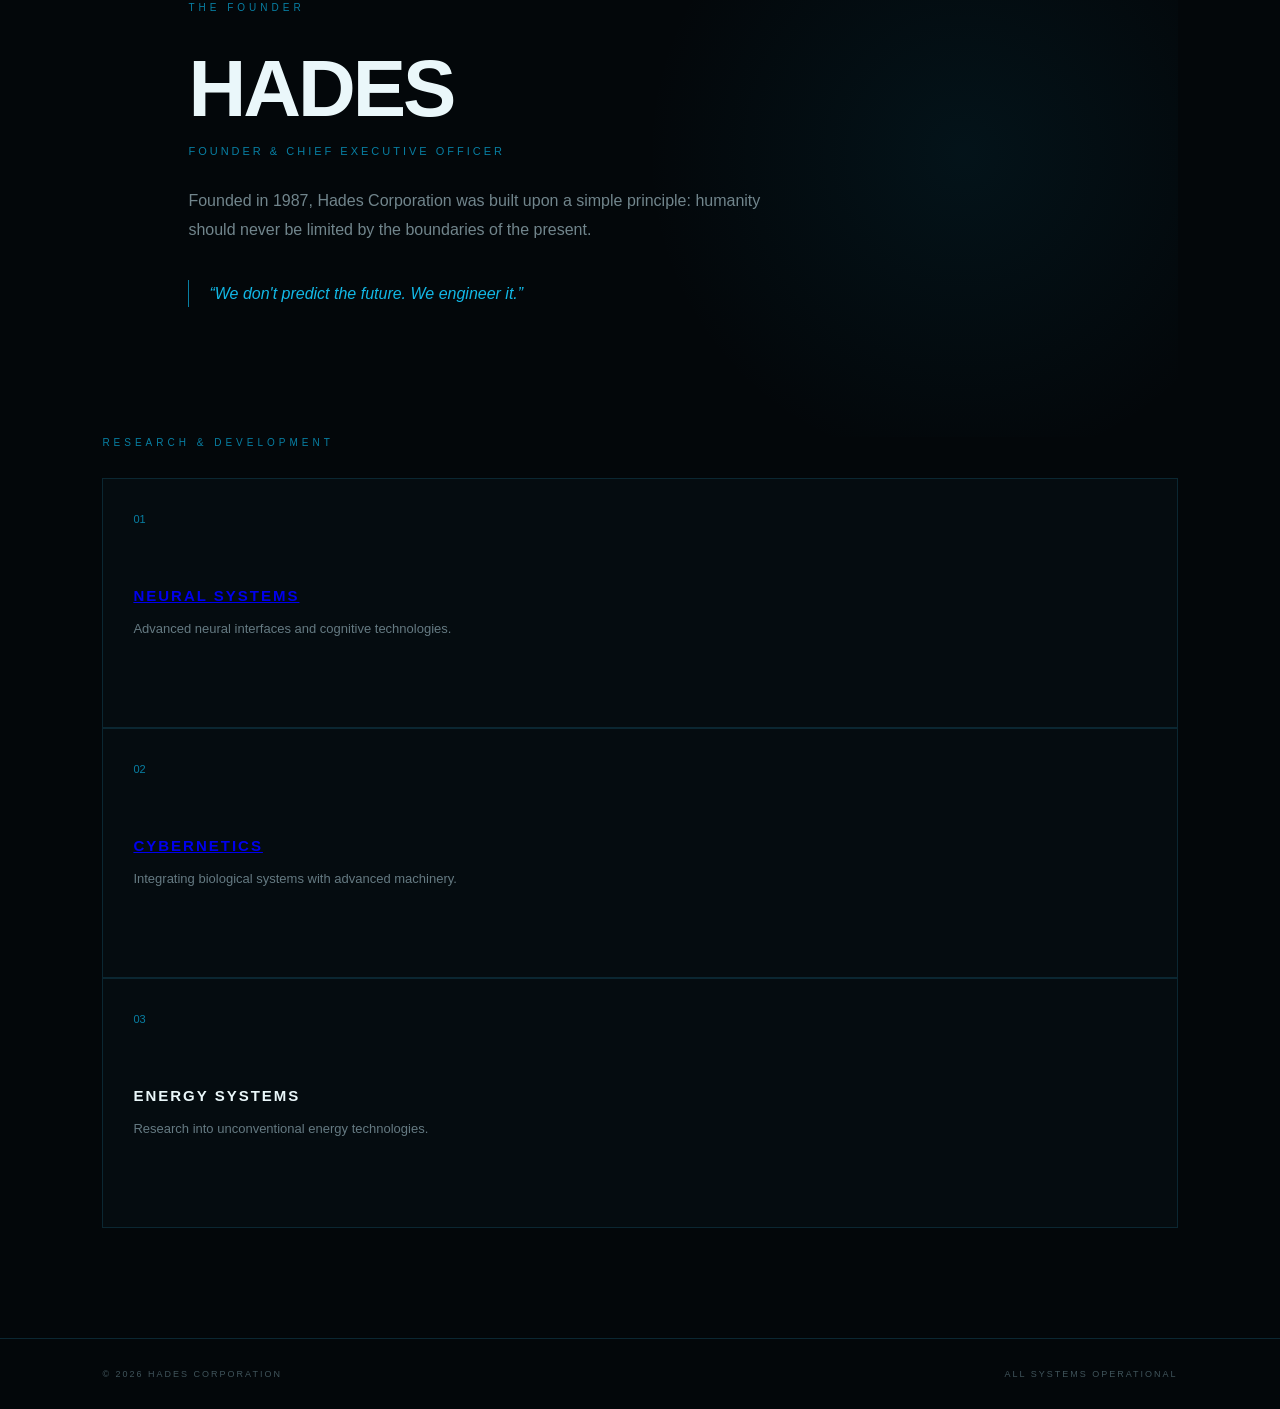
==== commit 381ed938: "Update index.html" ====
--- a/index.html
+++ b/index.html
@@ -154,21 +154,24 @@
 
 </div>
 
-
-                <div class="card">
-
-                    <span>02</span>
-
-                    <h3>
-                        CYBERNETICS
-                    </h3>
-
-                    <p>
-                        Integrating biological systems
-                        with advanced machinery.
-                    </p>
-
-                </div>
+<div class="card">
+
+    <span>02</span>
+
+    <a href="cybernetics.html">
+
+        <h3>
+            CYBERNETICS
+        </h3>
+
+    </a>
+
+    <p>
+        Integrating biological systems
+        with advanced machinery.
+    </p>
+
+</div>
 
 
                 <div class="card">
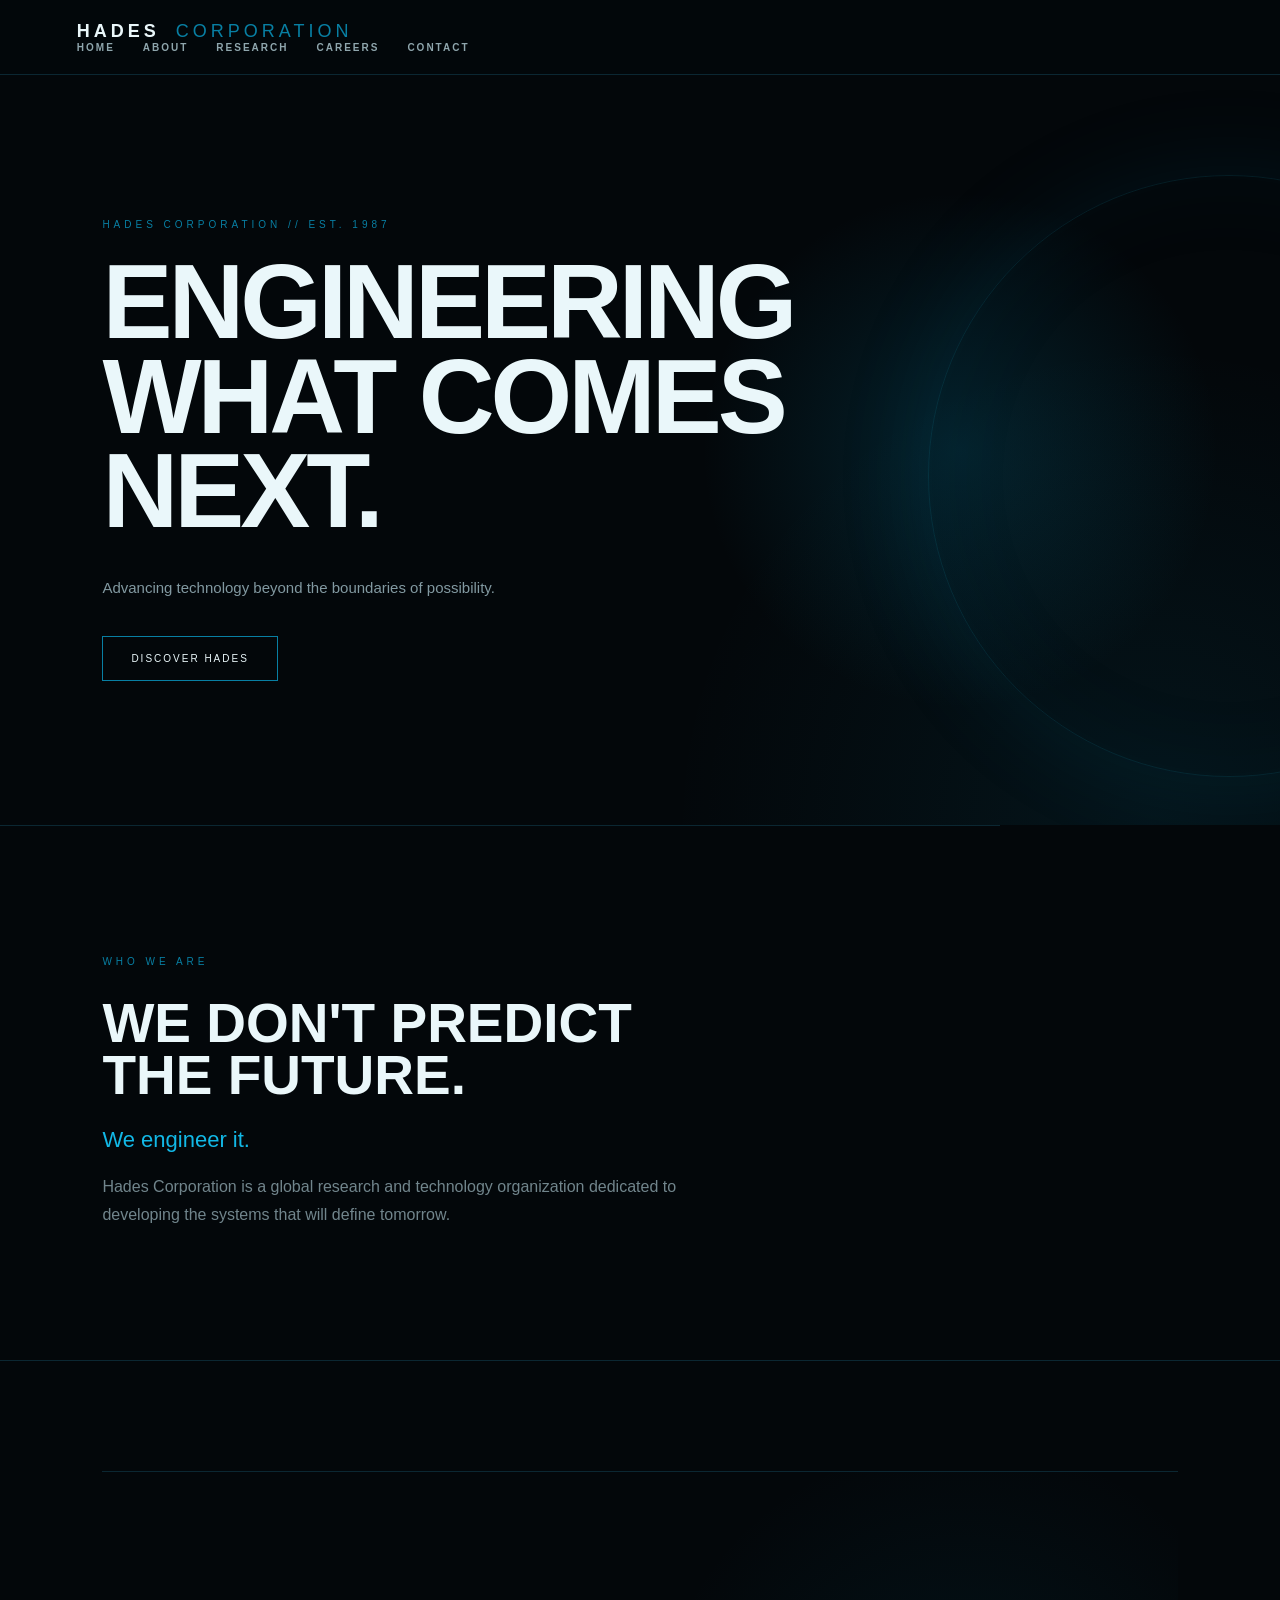
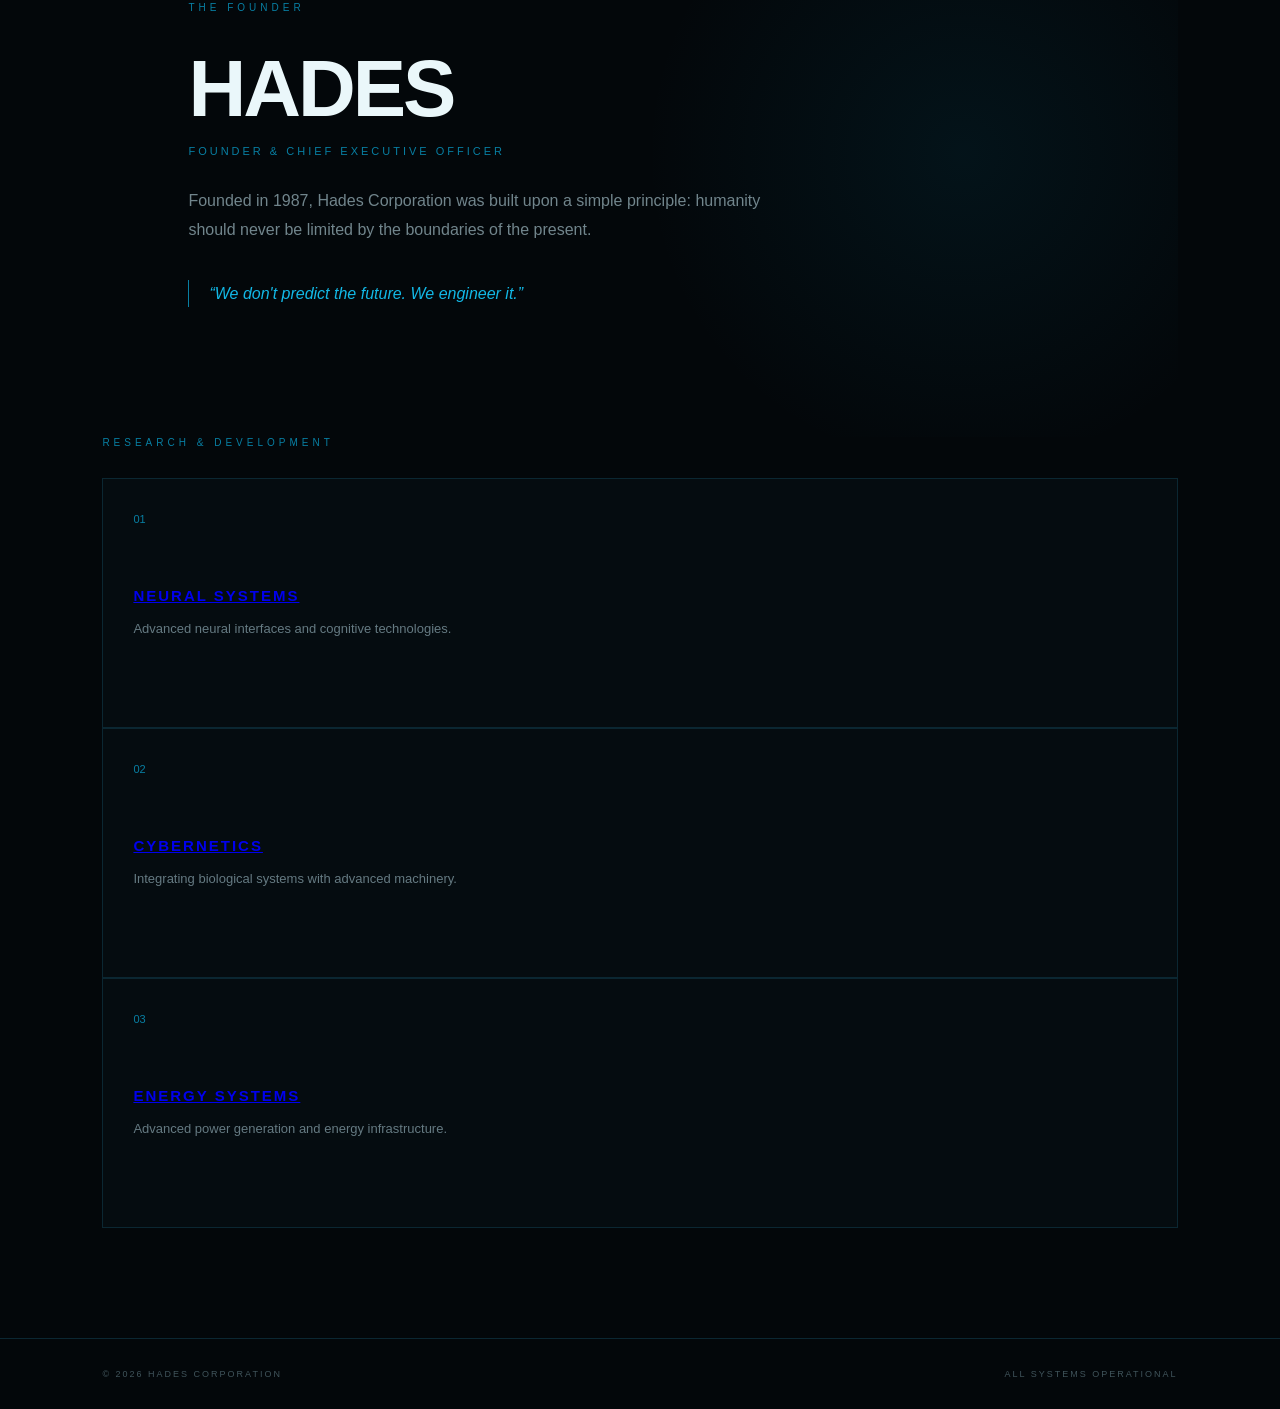
==== commit 46ce9a76: "Update index.html" ====
--- a/index.html
+++ b/index.html
@@ -176,18 +176,22 @@
 
                 <div class="card">
 
-                    <span>03</span>
-
-                    <h3>
-                        ENERGY SYSTEMS
-                    </h3>
-
-                    <p>
-                        Research into unconventional
-                        energy technologies.
-                    </p>
-
-                </div>
+    <span>03</span>
+
+    <a href="energy.html">
+
+        <h3>
+            ENERGY SYSTEMS
+        </h3>
+
+    </a>
+
+    <p>
+        Advanced power generation
+        and energy infrastructure.
+    </p>
+
+</div>
 
             </div>
 
